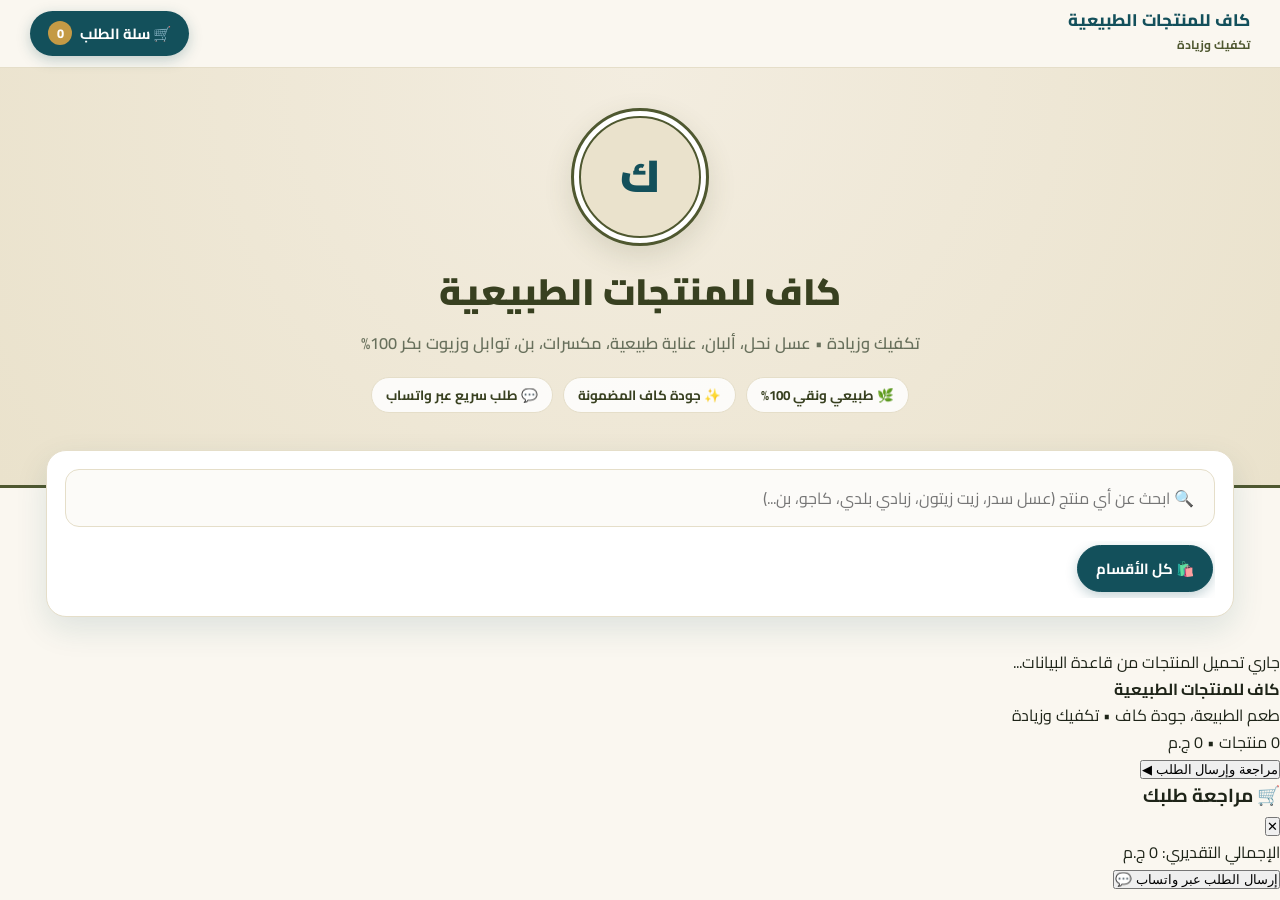
==== index.html @ 4e7efd7b "Enhance offers section styling and active category styles Added styles for offers section and update" ====
<!DOCTYPE html>
<html lang="ar" dir="rtl">
<head>
  <meta charset="UTF-8" />
  <meta name="viewport" content="width=device-width, initial-scale=1.0" />
  <title>كاف للمنتجات الطبيعية | تكفيك وزيادة</title>
  <link rel="icon" type="image/png" href="https://mbuxmpwqhikfetjorolu.supabase.co/storage/v1/object/public/images/logo-kaaf.png" />

  <link rel="preconnect" href="https://fonts.googleapis.com">
  <link rel="preconnect" href="https://fonts.gstatic.com" crossorigin>
  <link href="https://fonts.googleapis.com/css2?family=Cairo:wght@400;600;700;800;900&display=swap" rel="stylesheet">

  <!-- مكتبة Swiper CSS + Supabase SDK -->
  <link rel="stylesheet" href="https://cdn.jsdelivr.net/npm/swiper@11/swiper-bundle.min.css" />
  <script src="https://cdn.jsdelivr.net/npm/@supabase/supabase-js@2"></script>

  <style>
    :root {
      --olive: #4F5830;
      --olive-dark: #384020;
      --teal: #13505B;
      --teal-dark: #0D3A42;
      --cream: #EAE2CC;
      --bg: #FAF7F0;
      --card-bg: #FFFFFF;
      --gold: #C49A45;
      --text: #1E2418;
      --text-muted: #68705C;
      --border: #E5DEC9;
      --shadow-sm: 0 4px 14px rgba(79, 88, 48, 0.06);
      --shadow-lg: 0 12px 32px rgba(19, 80, 91, 0.12);
    }

    * { box-sizing: border-box; margin: 0; padding: 0; }
    html { scroll-behavior: smooth; }

    body {
      font-family: 'Cairo', sans-serif;
      background-color: var(--bg);
      color: var(--text);
      line-height: 1.65;
      overflow-x: hidden;
    }

    /* شريط التنقل العلوي */
    .navbar {
      position: sticky;
      top: 0;
      z-index: 90;
      background: rgba(250, 247, 240, 0.92);
      backdrop-filter: blur(12px);
      border-bottom: 1px solid var(--border);
      padding: 10px 20px;
    }

    .nav-container {
      max-width: 1220px;
      margin: 0 auto;
      display: flex;
      align-items: center;
      justify-content: space-between;
      gap: 12px;
    }

    .nav-brand {
      display: flex;
      align-items: center;
      gap: 10px;
      text-decoration: none;
      color: var(--olive-dark);
    }

    .nav-logo {
      width: 44px;
      height: 44px;
      border-radius: 50%;
      object-fit: cover;
      border: 2px solid var(--olive);
      background: var(--cream);
    }

    .nav-brand-text strong {
      display: block;
      font-size: 1.05rem;
      font-weight: 800;
      line-height: 1.2;
      color: var(--teal);
    }

    .nav-brand-text span {
      font-size: 0.75rem;
      color: var(--olive);
      font-weight: 700;
    }

    .nav-cart-btn {
      display: flex;
      align-items: center;
      gap: 8px;
      background: var(--teal);
      color: #fff;
      border: none;
      padding: 9px 18px;
      border-radius: 999px;
      font-family: inherit;
      font-weight: 700;
      font-size: 0.92rem;
      cursor: pointer;
      box-shadow: 0 4px 14px rgba(19, 80, 91, 0.25);
      transition: transform 0.2s, background 0.2s;
    }

    .nav-cart-btn:hover {
      background: var(--teal-dark);
      transform: translateY(-1px);
    }

    .cart-badge {
      background: var(--gold);
      color: #fff;
      min-width: 24px;
      height: 24px;
      border-radius: 999px;
      display: inline-flex;
      align-items: center;
      justify-content: center;
      font-size: 0.8rem;
      font-weight: 800;
      padding: 0 6px;
    }

    /* الهيرو (الواجهة الرئيسية) */
    .hero {
      background: radial-gradient(circle at top center, #F3EDE0 0%, var(--cream) 100%);
      border-bottom: 3px solid var(--olive);
      padding: 40px 20px 72px;
      text-align: center;
      position: relative;
    }

    .hero-inner { max-width: 820px; margin: 0 auto; }

    .hero-logo-wrap {
      width: 138px;
      height: 138px;
      margin: 0 auto 16px;
      border-radius: 50%;
      padding: 5px;
      background: #fff;
      border: 3px solid var(--olive);
      box-shadow: 0 10px 28px rgba(79, 88, 48, 0.16);
      display: flex;
      align-items: center;
      justify-content: center;
      overflow: hidden;
    }

    .hero-logo-wrap img {
      width: 100%;
      height: 100%;
      object-fit: cover;
      border-radius: 50%;
    }

    .logo-fallback {
      width: 100%;
      height: 100%;
      border-radius: 50%;
      background: var(--cream);
      border: 2px solid var(--olive);
      display: flex;
      align-items: center;
      justify-content: center;
      color: var(--teal);
      font-weight: 900;
      font-size: 2.8rem;
    }

    .hero h1 {
      font-size: 2.3rem;
      font-weight: 900;
      color: var(--olive-dark);
      margin-bottom: 8px;
    }

    .hero p {
      font-size: 1.02rem;
      color: var(--text-muted);
      max-width: 680px;
      margin: 0 auto 20px;
      font-weight: 600;
    }

    .trust-badges {
      display: flex;
      flex-wrap: wrap;
      justify-content: center;
      gap: 10px;
    }

    .trust-pill {
      background: rgba(255, 255, 255, 0.85);
      border: 1px solid var(--border);
      color: var(--olive-dark);
      padding: 6px 14px;
      border-radius: 999px;
      font-size: 0.84rem;
      font-weight: 700;
      display: inline-flex;
      align-items: center;
      gap: 6px;
    }

    /* صندوق البحث وسويبر الأقسام */
    .controls-wrapper {
      max-width: 1220px;
      margin: -38px auto 32px;
      padding: 0 16px;
      position: relative;
      z-index: 20;
    }

    .controls-box {
      background: var(--card-bg);
      padding: 18px;
      border-radius: 20px;
      box-shadow: var(--shadow-lg);
      border: 1px solid var(--border);
    }

    .search-box { position: relative; margin-bottom: 14px; }

    .search-input {
      width: 100%;
      padding: 13px 20px;
      border: 1.5px solid var(--border);
      border-radius: 14px;
      font-family: inherit;
      font-size: 1rem;
      outline: none;
      background: #FCFBF8;
      transition: all 0.2s;
    }

    .search-input:focus {
      border-color: var(--teal);
      background: #fff;
      box-shadow: 0 0 0 4px rgba(19, 80, 91, 0.08);
    }

    /* سويبر الأقسام */
    .categories-swiper { padding: 4px 2px 6px; }
    .categories-swiper .swiper-slide { width: auto; }

    .cat-pill {
      display: inline-flex;
      align-items: center;
      gap: 8px;
      border: 1.5px solid var(--border);
      background: #FCFBF8;
      color: var(--olive-dark);
      padding: 9px 18px;
      border-radius: 999px;
      font-family: inherit;
      font-size: 0.92rem;
      font-weight: 700;
      cursor: pointer;
      white-space: nowrap;
      transition: all 0.25s;
    }

    .cat-pill:hover { border-color: var(--teal); color: var(--teal); background: #F2F7F7; }
    .cat-pill.active {
      background: var(--teal);
      color: #fff;
      border-color: var(--teal);
      box-shadow: 0 4px 12px rgba(19, 80, 91, 0.25);
    }

    .cat-count {
      font-size: 0.75rem;
      background: rgba(0, 0, 0, 0.07);
      padding: 1px 8px;
      border-radius: 999px;
    }
    .cat-pill.active .cat-count { background: rgba(255, 255, 255, 0.22); 
                                
.category-section.offers-section {
      background: linear-gradient(135deg, #fffdf7 0%, #fef4dc 100%);
      border: 2px solid var(--gold);
      box-shadow: 0 8px 26px rgba(196, 154, 69, 0.16);
    }
    .offers-section .category-title {
      color: #9a3412;
    }
    .offers-section .category-note {
      background: #fee2e2;
      color: #b91c1c;
    }
    /* الأقسام والمنتجات */
    main { max-width: 1220px; margin: 0 auto; padding: 0 16px 40px; }

    .category-section {
      background: #fff;
      border: 1px solid var(--border);
      border-radius: 22px;
      padding: 24px 20px;
      margin-bottom: 28px;
      box-shadow: var(--shadow-sm);
    }

    .category-header {
      display: flex;
      flex-wrap: wrap;
      align-items: center;
      justify-content: space-between;
      gap: 12px;
      margin-bottom: 18px;
      padding-bottom: 14px;
      border-bottom: 2px solid var(--bg);
    }

    .category-title-group { display: flex; flex-wrap: wrap; align-items: center; gap: 10px; }

    .category-title {
      display: flex;
      align-items: center;
      gap: 10px;
      font-size: 1.4rem;
      font-weight: 800;
      color: var(--olive-dark);
    }

    .category-note {
      background: var(--cream);
      color: var(--olive-dark);
      padding: 4px 14px;
      border-radius: 999px;
      font-size: 0.82rem;
      font-weight: 700;
    }

    .view-toggle-btn {
      background: #FAF7F0;
      border: 1.5px solid var(--olive);
      color: var(--olive-dark);
      padding: 7px 15px;
      border-radius: 10px;
      font-family: inherit;
      font-size: 0.85rem;
      font-weight: 700;
      cursor: pointer;
      transition: all 0.2s;
    }

    .view-toggle-btn:hover { background: var(--olive); color: #fff; }

    /* سلايدر المنتجات */
    .products-swiper { padding: 6px 4px 40px !important; }

    .swiper-button-next,
    .swiper-button-prev {
      background: #fff;
      width: 38px;
      height: 38px;
      border-radius: 50%;
      border: 1px solid var(--border);
      box-shadow: 0 4px 12px rgba(0, 0, 0, 0.12);
      color: var(--teal) !important;
      top: 43%;
    }

    .swiper-button-next::after,
    .swiper-button-prev::after {
      font-size: 14px !important;
      font-weight: 900;
    }

    .swiper-pagination-bullet-active { background: var(--teal) !important; }

    .products-grid {
      display: grid;
      grid-template-columns: repeat(auto-fill, minmax(245px, 1fr));
      gap: 16px;
    }

    /* بطاقة المنتج مع الصورة */
    .product-card {
      background: #FCFBF8;
      border-radius: 16px;
      padding: 12px;
      height: 100%;
      border: 1px solid var(--border);
      display: flex;
      flex-direction: column;
      justify-content: space-between;
      gap: 12px;
      transition: all 0.25s ease;
    }

    .product-card:hover {
      background: #fff;
      transform: translateY(-4px);
      border-color: var(--teal);
      box-shadow: var(--shadow-lg);
    }

    .product-img-wrap {
      width: 100%;
      height: 170px;
      border-radius: 12px;
      overflow: hidden;
      background: var(--cream);
      border: 1px solid #ede6d4;
    }
.product-img-wrap { position: relative; }
    .discount-badge {
      position: absolute;
      top: 8px;
      right: 8px;
      background: #c0392b;
      color: #fff;
      font-size: 0.75rem;
      font-weight: 800;
      padding: 3px 10px;
      border-radius: 999px;
      box-shadow: 0 3px 8px rgba(0, 0, 0, 0.2);
      z-index: 2;
    }
    .price-box { display: flex; flex-direction: column; line-height: 1.2; }
    .old-price {
      font-size: 0.82rem;
      color: #9ca3af;
      text-decoration: line-through;
      font-weight: 600;
    }
    .product-img-wrap img {
      width: 100%;
      height: 100%;
      object-fit: cover;
      display: block;
      transition: transform 0.3s ease;
    }

    .product-card:hover .product-img-wrap img {
      transform: scale(1.04);
    }

    .product-info {
      padding: 0 4px;
      flex: 1;
    }

    .product-name {
      font-size: 1.02rem;
      font-weight: 800;
      color: var(--text);
      line-height: 1.45;
    }

    .product-unit {
      display: inline-block;
      font-size: 0.78rem;
      color: var(--olive-dark);
      background: var(--cream);
      padding: 2px 10px;
      border-radius: 6px;
      margin-top: 6px;
      font-weight: 700;
    }

    .product-footer {
      display: flex;
      align-items: center;
      justify-content: space-between;
      padding: 10px 4px 2px;
      border-top: 1px dashed var(--border);
      gap: 8px;
    }

    .product-price { font-size: 1.15rem; font-weight: 900; color: var(--teal); }
    .product-price.no-price { font-size: 0.88rem; color: var(--gold); }

    .add-btn {
      background: var(--olive);
      color: #fff;
      border: none;
      padding: 7px 14px;
      border-radius: 10px;
      font-family: inherit;
      font-weight: 700;
      font-size: 0.85rem;
      cursor: pointer;
      transition: all 0.2s;
    }
    .add-btn:hover { background: var(--teal); }

    .qty-control {
      display: inline-flex;
      align-items: center;
      gap: 8px;
      background: #fff;
      border: 1.5px solid var(--teal);
      border-radius: 10px;
      padding: 3px 8px;
    }

    .qty-btn {
      background: none;
      border: none;
      color: var(--teal);
      font-size: 1.1rem;
      font-weight: 900;
      cursor: pointer;
      width: 22px;
      height: 22px;
      display: inline-flex;
      align-items: center;
      justify-content: center;
    }

    .qty-val { font-weight: 800; font-size: 0.9rem; color: var(--text); min-width: 16px; text-align: center; }

    /* شريط السلة العائم بالأسفل */
    .floating-cart {
      position: fixed;
      bottom: 18px;
      left: 50%;
      transform: translateX(-50%);
      width: calc(100% - 32px);
      max-width: 560px;
      background: var(--teal-dark);
      color: #fff;
      padding: 13px 20px;
      border-radius: 16px;
      border: 1.5px solid var(--gold);
      box-shadow: 0 12px 32px rgba(0, 0, 0, 0.28);
      display: none;
      align-items: center;
      justify-content: space-between;
      gap: 12px;
      z-index: 95;
      cursor: pointer;
    }

    .floating-cart.visible { display: flex; }

    .floating-cart-btn {
      background: var(--gold);
      color: #fff;
      border: none;
      padding: 8px 16px;
      border-radius: 10px;
      font-family: inherit;
      font-weight: 800;
      font-size: 0.9rem;
      cursor: pointer;
    }

    /* نافذة السلة الجانبية */
    .drawer-overlay {
      position: fixed;
      inset: 0;
      background: rgba(0, 0, 0, 0.5);
      backdrop-filter: blur(3px);
      z-index: 200;
      display: none;
      justify-content: flex-end;
    }
    .drawer-overlay.open { display: flex; }

    .cart-drawer {
      width: 100%;
      max-width: 430px;
      background: #fff;
      height: 100%;
      display: flex;
      flex-direction: column;
      box-shadow: -8px 0 30px rgba(0, 0, 0, 0.2);
    }

    .drawer-header {
      padding: 18px 20px;
      background: var(--teal);
      color: #fff;
      display: flex;
      align-items: center;
      justify-content: space-between;
    }
    .drawer-header h3 { font-size: 1.2rem; font-weight: 800; }

    .close-drawer {
      background: rgba(255, 255, 255, 0.18);
      border: none;
      color: #fff;
      width: 34px;
      height: 34px;
      border-radius: 50%;
      font-size: 1.2rem;
      cursor: pointer;
    }

    .drawer-body { flex: 1; overflow-y: auto; padding: 18px; background: #FAF7F0; }

    .cart-item {
      background: #fff;
      border: 1px solid var(--border);
      border-radius: 12px;
      padding: 12px;
      margin-bottom: 10px;
      display: flex;
      align-items: center;
      justify-content: space-between;
      gap: 10px;
    }

    .cart-item-info strong { display: block; font-size: 0.95rem; color: var(--text); }
    .cart-item-info span { font-size: 0.8rem; color: var(--text-muted); }

    .customer-fields {
      margin-top: 16px;
      background: #fff;
      padding: 14px;
      border-radius: 12px;
      border: 1px solid var(--border);
      display: flex;
      flex-direction: column;
      gap: 10px;
    }

    .customer-fields input {
      width: 100%;
      padding: 10px 12px;
      border: 1px solid var(--border);
      border-radius: 8px;
      font-family: inherit;
      font-size: 0.92rem;
      outline: none;
    }
    .customer-fields input:focus { border-color: var(--teal); }

    .drawer-footer { padding: 16px 20px; background: #fff; border-top: 1px solid var(--border); }

    .drawer-total {
      display: flex;
      justify-content: space-between;
      font-size: 1.1rem;
      font-weight: 800;
      margin-bottom: 12px;
      color: var(--olive-dark);
    }

    .send-wa-btn {
      width: 100%;
      background: #25d366;
      color: #fff;
      border: none;
      padding: 13px;
      border-radius: 12px;
      font-family: inherit;
      font-size: 1rem;
      font-weight: 800;
      cursor: pointer;
    }

    /* الفوتر */
    footer {
      background: var(--olive-dark);
      color: var(--cream);
      text-align: center;
      padding: 34px 20px 90px;
      border-top: 4px solid var(--gold);
    }
    footer h4 { font-size: 1.25rem; font-weight: 800; color: #fff; margin-bottom: 6px; }
    footer p { font-size: 0.9rem; opacity: 0.88; max-width: 550px; margin: 0 auto; }

    .status-msg, .error-box {
      text-align: center;
      padding: 40px 20px;
      border-radius: 16px;
      background: #fff;
      border: 1px solid var(--border);
    }

    .error-box { background: #fef2f2; color: #991b1b; border-color: #fecaca; }

    @media (max-width: 640px) {
      .hero h1 { font-size: 1.75rem; }
      .hero-logo-wrap { width: 112px; height: 112px; }
      .category-title { font-size: 1.2rem; }
      .nav-brand-text span { display: none; }
    }
  </style>
</head>
<body>

  <!-- شريط علوي -->
  <nav class="navbar">
    <div class="nav-container">
      <a href="#" class="nav-brand">
        <img
          src="https://mbuxmpwqhikfetjorolu.supabase.co/storage/v1/object/public/images/logo-kaaf.png"
          alt="كاف"
          class="nav-logo"
          onerror="this.style.display='none'"
        />
        <div class="nav-brand-text">
          <strong id="navStoreName">كاف للمنتجات الطبيعية</strong>
          <span>تكفيك وزيادة</span>
        </div>
      </a>
      <button class="nav-cart-btn" onclick="openCartDrawer()">
        <span>🛒 سلة الطلب</span>
        <span class="cart-badge" id="navCartCount">0</span>
      </button>
    </div>
  </nav>

  <!-- الهيرو -->
  <section class="hero">
    <div class="hero-inner">
      <div class="hero-logo-wrap" id="heroLogoWrap">
        <img
          src="https://mbuxmpwqhikfetjorolu.supabase.co/storage/v1/object/public/images/logo-kaaf.png"
          alt="شعار كاف للمنتجات الطبيعية"
          onerror="this.outerHTML='<div class=\'logo-fallback\'>ك</div>'"
        />
      </div>
      <h1 id="storeName">كاف للمنتجات الطبيعية</h1>
      <p id="storeTagline">تكفيك وزيادة • عسل نحل، ألبان، عناية طبيعية، مكسرات، بن، توابل وزيوت بكر 100%</p>
      <div class="trust-badges">
        <span class="trust-pill">🌿 طبيعي ونقي 100%</span>
        <span class="trust-pill">✨ جودة كاف المضمونة</span>
        <span class="trust-pill">💬 طلب سريع عبر واتساب</span>
      </div>
    </div>
  </section>

  <!-- البحث وسويبر الأقسام -->
  <div class="controls-wrapper">
    <div class="controls-box">
      <div class="search-box">
        <input
          type="text"
          id="searchInput"
          class="search-input"
          placeholder="🔍 ابحث عن أي منتج (عسل سدر، زيت زيتون، زبادي بلدي، كاجو، بن...)"
        />
      </div>

      <div class="swiper categories-swiper">
        <div class="swiper-wrapper" id="filterTabs">
          <div class="swiper-slide">
            <button class="cat-pill active" data-category="all">
              <span>🛍️ كل الأقسام</span>
            </button>
          </div>
        </div>
      </div>
    </div>
  </div>

  <!-- محتوى الأقسام -->
  <main id="menuContainer">
    <div class="status-msg">جاري تحميل المنتجات من قاعدة البيانات...</div>
  </main>

  <!-- الفوتر -->
  <footer>
    <h4 id="footerName">كاف للمنتجات الطبيعية</h4>
    <p>طعم الطبيعة، جودة كاف • تكفيك وزيادة</p>
  </footer>

  <!-- شريط السلة العائم -->
  <div class="floating-cart" id="floatingCart" onclick="openCartDrawer()">
    <div id="floatingCartInfo">0 منتجات • 0 ج.م</div>
    <button class="floating-cart-btn" type="button">مراجعة وإرسال الطلب ◀</button>
  </div>

  <!-- نافذة السلة الجانبية -->
  <div class="drawer-overlay" id="drawerOverlay" onclick="if(event.target===this) closeCartDrawer()">
    <div class="cart-drawer">
      <div class="drawer-header">
        <h3>🛒 مراجعة طلبك</h3>
        <button class="close-drawer" onclick="closeCartDrawer()">✕</button>
      </div>
      <div class="drawer-body" id="drawerBody"></div>
      <div class="drawer-footer">
        <div class="drawer-total">
          <span>الإجمالي التقديري:</span>
          <span id="drawerTotal">0 ج.م</span>
        </div>
        <button class="send-wa-btn" onclick="sendOrderWhatsApp()">إرسال الطلب عبر واتساب 💬</button>
      </div>
    </div>
  </div>

  <!-- مكتبة Swiper JS -->
  <script src="https://cdn.jsdelivr.net/npm/swiper@11/swiper-bundle.min.js"></script>

  <script>
    // === إعدادات Supabase API ===
    const SUPABASE_URL = 'https://mbuxmpwqhikfetjorolu.supabase.co';
    const SUPABASE_KEY = 'sb_publishable_URg0qnqfTP2lteDOe9lSHQ_lIFRQXjW';

    const STORE_CONFIG = {
      name: 'كاف للمنتجات الطبيعية',
      tagline: 'تكفيك وزيادة • عسل نحل، ألبان، عناية طبيعية، مكسرات، بن، توابل وزيوت بكر 100%',
      currency: 'ج.م',
      whatsappNumber: '201000053046',
      defaultImage: 'https://mbuxmpwqhikfetjorolu.supabase.co/storage/v1/object/public/images/rated_Image.jpeg'
    };

    const db = window.supabase.createClient(SUPABASE_URL, SUPABASE_KEY);

    let categoriesData = [];
    let activeCategory = 'all';
    let cart = [];
    let productsMap = {};
    let categorySwiper = null;
    let productSwipers = [];
    let expandedCategories = {};

    async function loadMenuData() {
      try {
        // جلب الأقسام والمنتجات من Supabase في نفس الوقت
        const [catsRes, prodsRes] = await Promise.all([
          db.from('categories').select('*').order('sort', { ascending: true }),
          db.from('products').select('*').order('id', { ascending: true })
        ]);

        if (catsRes.error) throw catsRes.error;
        if (prodsRes.error) throw prodsRes.error;

        const cats = catsRes.data || [];
        const prods = prodsRes.data || [];

        // ربط المنتجات بأقسامها
        categoriesData = cats.map(cat => ({
          id: String(cat.id),
          title: cat.name,
          icon: cat.icon || '🌿',
          note: cat.note || '',
          products: prods
            .filter(p => String(p.category_id) === String(cat.id))
            .map(p => ({
              _id: `p_${p.id}`,
              name: p.name,
              unit: p.weight || '',
              price: p.price,
              oldPrice: p.old_price,
              priceText: p.price_text || 'تواصل للسعر',
              image: p.image || STORE_CONFIG.defaultImage
            }))
        }));
// تجميع كل المنتجات التي عليها خصم تلقائياً في قسم خاص بأعلى الصفحة
        const offerProducts = [];
        categoriesData.forEach(cat => {
          cat.products.forEach(p => {
            if (p.price !== null && p.oldPrice && Number(p.oldPrice) > Number(p.price)) {
              offerProducts.push(p);
            }
          });
        });

        if (offerProducts.length > 0) {
          categoriesData.unshift({
            id: 'offers',
            isOffers: true,
            title: 'عروض وخصومات كاف',
            icon: '🔥',
            note: 'وفّر أكثر • عروض متجددة لفترة محدودة',
            products: offerProducts
          });
        }
        initStore();
      } catch (error) {
        document.getElementById('menuContainer').innerHTML = `
          <div class="error-box">
            <strong>تعذر تحميل المنتجات من Supabase!</strong><br>
            تأكد من وضع مفتاح API الصحيح، وأن سياسة القراءة (Public Read) مفعلة في Supabase.<br>
            <small>${error.message || ''}</small>
          </div>
        `;
        console.error(error);
      }
    }

    function initStore() {
      document.title = `${STORE_CONFIG.name} | تكفيك وزيادة`;
      document.getElementById('storeName').textContent = STORE_CONFIG.name;
      document.getElementById('navStoreName').textContent = STORE_CONFIG.name;
      document.getElementById('footerName').textContent = STORE_CONFIG.name;
      document.getElementById('storeTagline').textContent = STORE_CONFIG.tagline;

      productsMap = {};
      const tabsWrapper = document.getElementById('filterTabs');

      categoriesData.forEach(cat => {
        if (cat.products.length === 0) return;

        cat.products.forEach(prod => {
          productsMap[prod._id] = prod;
        });

        const slide = document.createElement('div');
        slide.className = 'swiper-slide';
        slide.innerHTML = `
          <button class="cat-pill" data-category="${cat.id}">
            <span>${cat.icon} ${cat.title}</span>
            <span class="cat-count">${cat.products.length}</span>
          </button>
        `;
        tabsWrapper.appendChild(slide);
      });

      categorySwiper = new Swiper('.categories-swiper', {
        slidesPerView: 'auto',
        spaceBetween: 10,
        freeMode: true,
        grabCursor: true
      });

      document.querySelectorAll('.cat-pill').forEach(btn => {
        btn.addEventListener('click', () => {
          document.querySelectorAll('.cat-pill').forEach(b => b.classList.remove('active'));
          btn.classList.add('active');
          activeCategory = btn.dataset.category;
          renderCategories();
        });
      });

      document.getElementById('searchInput').addEventListener('input', renderCategories);
      renderCategories();
    }

    function buildProductCardHTML(product, currency) {
      const hasPrice = product.price !== null && product.price !== undefined;
      const hasDiscount = hasPrice && product.oldPrice && Number(product.oldPrice) > Number(product.price);
      const discountPercent = hasDiscount
        ? Math.round(((product.oldPrice - product.price) / product.oldPrice) * 100)
        : 0;

      const priceHTML = hasPrice
        ? `
          <div class="price-box">
            ${hasDiscount ? `<span class="old-price">${product.oldPrice} ${currency}</span>` : ''}
            <span class="product-price">${product.price} ${currency}</span>
          </div>
        `
        : `<span class="product-price no-price">${product.priceText || 'تواصل للسعر'}</span>`;

      const inCart = cart.find(item => item.id === product._id);

      const actionHTML = inCart
        ? `
          <div class="qty-control">
            <button class="qty-btn" onclick="changeQty('${product._id}', 1)">+</button>
            <span class="qty-val">${inCart.qty}</span>
            <button class="qty-btn" onclick="changeQty('${product._id}', -1)">−</button>
          </div>
        `
        : `<button class="add-btn" onclick="addToCart('${product._id}')">+ أضف</button>`;

      return `
        <div class="product-card" data-pid="${product._id}">
          <div class="product-img-wrap">
            ${hasDiscount && discountPercent > 0 ? `<span class="discount-badge">خصم ${discountPercent}% 🔥</span>` : ''}
            <img
              src="${product.image}"
              alt="${product.name}"
              loading="lazy"
              onerror="this.src='${STORE_CONFIG.defaultImage}'"
            />
          </div>
          <div class="product-info">
            <div class="product-name">${product.name}</div>
            ${product.unit ? `<span class="product-unit">${product.unit}</span>` : ''}
          </div>
          <div class="product-footer">
            ${priceHTML}
            <div class="card-action" id="action-${product._id}">${actionHTML}</div>
          </div>
        </div>
      `;
    }
    function refreshProductButtons(pid) {
      const inCart = cart.find(item => item.id === pid);
      const html = inCart
        ? `
          <div class="qty-control">
            <button class="qty-btn" onclick="changeQty('${pid}', 1)">+</button>
            <span class="qty-val">${inCart.qty}</span>
            <button class="qty-btn" onclick="changeQty('${pid}', -1)">−</button>
          </div>
        `
        : `<button class="add-btn" onclick="addToCart('${pid}')">+ أضف</button>`;

      document.querySelectorAll(`#action-${pid}`).forEach(el => {
        el.innerHTML = html;
      });
    }

    function toggleCategoryView(catId) {
      expandedCategories[catId] = !expandedCategories[catId];
      renderCategories();
    }

    function renderCategories() {
      productSwipers.forEach(s => s.destroy(true, true));
      productSwipers = [];

      const container = document.getElementById('menuContainer');
      const searchTerm = document.getElementById('searchInput').value.trim().toLowerCase();
      const currency = STORE_CONFIG.currency;

      container.innerHTML = '';
      let hasResults = false;

      categoriesData.forEach(cat => {
        if (activeCategory !== 'all' && activeCategory !== cat.id) return;

        const filteredProducts = cat.products.filter(p =>
          p.name.toLowerCase().includes(searchTerm) ||
          (p.unit && p.unit.toLowerCase().includes(searchTerm))
        );

        if (filteredProducts.length === 0) return;
        hasResults = true;

        const isGridMode = searchTerm.length > 0 || expandedCategories[cat.id] || activeCategory !== 'all';

        const section = document.createElement('section');
        section.className = 'category-section';

        section.innerHTML = `
          <div class="category-header">
            <div class="category-title-group">
              <h2 class="category-title">${cat.icon} ${cat.title}</h2>
              ${cat.note ? `<span class="category-note">${cat.note}</span>` : ''}
            </div>
            ${(searchTerm.length === 0 && activeCategory === 'all') ? `
              <button class="view-toggle-btn" onclick="toggleCategoryView('${cat.id}')">
                ${isGridMode ? 'عرض كسلايدر متحرك ◀' : `عرض الكل (${filteredProducts.length})`}
              </button>
            ` : ''}
          </div>
          ${isGridMode ? `
            <div class="products-grid">
              ${filteredProducts.map(p => buildProductCardHTML(p, currency)).join('')}
            </div>
          ` : `
            <div class="swiper products-swiper" id="swiper-${cat.id}">
              <div class="swiper-wrapper">
                ${filteredProducts.map(p => `
                  <div class="swiper-slide">${buildProductCardHTML(p, currency)}</div>
                `).join('')}
              </div>
              <div class="swiper-button-next"></div>
              <div class="swiper-button-prev"></div>
              <div class="swiper-pagination"></div>
            </div>
          `}
        `;

        container.appendChild(section);

        if (!isGridMode) {
          const swiperInstance = new Swiper(`#swiper-${cat.id}`, {
            slidesPerView: 1.15,
            spaceBetween: 14,
            grabCursor: true,
            autoplay: {
              delay: 3500,
              disableOnInteraction: true,
              pauseOnMouseEnter: true
            },
            pagination: {
              el: `#swiper-${cat.id} .swiper-pagination`,
              clickable: true,
              dynamicBullets: true
            },
            navigation: {
              nextEl: `#swiper-${cat.id} .swiper-button-next`,
              prevEl: `#swiper-${cat.id} .swiper-button-prev`
            },
            breakpoints: {
              540: { slidesPerView: 2.2, spaceBetween: 14 },
              820: { slidesPerView: 3.2, spaceBetween: 16 },
              1100: { slidesPerView: 4, spaceBetween: 16 }
            }
          });
          productSwipers.push(swiperInstance);
        }
      });

      if (!hasResults) {
        container.innerHTML = '<div class="status-msg">لا توجد منتجات مطابقة لبحثك 🔎</div>';
      }
    }

    function addToCart(pid) {
      const prod = productsMap[pid];
      if (!prod) return;
      const existing = cart.find(item => item.id === pid);
      if (existing) {
        existing.qty += 1;
      } else {
        cart.push({
          id: pid,
          name: prod.name,
          unit: prod.unit || '',
          price: prod.price || 0,
          qty: 1
        });
      }
      refreshProductButtons(pid);
      updateCartUI();
    }

    function changeQty(pid, delta) {
      const idx = cart.findIndex(item => item.id === pid);
      if (idx === -1) return;
      cart[idx].qty += delta;
      if (cart[idx].qty <= 0) {
        cart.splice(idx, 1);
      }
      refreshProductButtons(pid);
      updateCartUI();
      if (document.getElementById('drawerOverlay').classList.contains('open')) {
        renderCartDrawer();
      }
    }

    function updateCartUI() {
      const totalQty = cart.reduce((sum, i) => sum + i.qty, 0);
      const totalPrice = cart.reduce((sum, i) => sum + (i.price * i.qty), 0);
      const currency = STORE_CONFIG.currency;

      document.getElementById('navCartCount').textContent = totalQty;
      document.getElementById('drawerTotal').textContent = `${totalPrice} ${currency}`;

      const floatingCart = document.getElementById('floatingCart');
      if (totalQty > 0) {
        document.getElementById('floatingCartInfo').textContent = `${totalQty} منتج • ${totalPrice} ${currency}`;
        floatingCart.classList.add('visible');
      } else {
        floatingCart.classList.remove('visible');
      }
    }

    function openCartDrawer() {
      renderCartDrawer();
      document.getElementById('drawerOverlay').classList.add('open');
    }

    function closeCartDrawer() {
      document.getElementById('drawerOverlay').classList.remove('open');
    }

    function renderCartDrawer() {
      const body = document.getElementById('drawerBody');
      const currency = STORE_CONFIG.currency;

      if (cart.length === 0) {
        body.innerHTML = '<div class="status-msg">سلة الطلبات فارغة حالياً 🛒</div>';
        return;
      }

      body.innerHTML = `
        ${cart.map(item => `
          <div class="cart-item">
            <div class="cart-item-info">
              <strong>${item.name}</strong>
              <span>${item.unit} • ${item.price > 0 ? (item.price * item.qty) + ' ' + currency : 'تواصل للسعر'}</span>
            </div>
            <div class="qty-control">
              <button class="qty-btn" onclick="changeQty('${item.id}', 1)">+</button>
              <span class="qty-val">${item.qty}</span>
              <button class="qty-btn" onclick="changeQty('${item.id}', -1)">−</button>
            </div>
          </div>
        `).join('')}

        <div class="customer-fields">
          <strong style="font-size:0.9rem;color:var(--olive-dark);">بيانات التوصيل (اختياري):</strong>
          <input type="text" id="custName" placeholder="الاسم بالكامل" />
          <input type="text" id="custAddress" placeholder="العنوان بالتفصيل" />
        </div>
      `;
    }

    function sendOrderWhatsApp() {
      if (cart.length === 0) {
        alert('أضف منتجاً واحداً على الأقل قبل الإرسال.');
        return;
      }
      const phone = STORE_CONFIG.whatsappNumber;
      const currency = STORE_CONFIG.currency;
      const custName = document.getElementById('custName')?.value.trim();
      const custAddress = document.getElementById('custAddress')?.value.trim();

      let message = `السلام عليكم، طلب جديد من *${STORE_CONFIG.name}*:\n\n`;
      let total = 0;

      cart.forEach((item, index) => {
        const linePrice = item.price > 0 ? `${item.price * item.qty} ${currency}` : 'تواصل للسعر';
        total += item.price * item.qty;
        message += `${index + 1}. ${item.name} (${item.unit}) × ${item.qty} = ${linePrice}\n`;
      });

      message += `\n*الإجمالي التقديري:* ${total} ${currency}`;
      if (custName) message += `\n*الاسم:* ${custName}`;
      if (custAddress) message += `\n*العنوان:* ${custAddress}`;

      window.open(`https://wa.me/${phone}?text=${encodeURIComponent(message)}`, '_blank');
    }

    loadMenuData();
  </script>
</body>
</html>
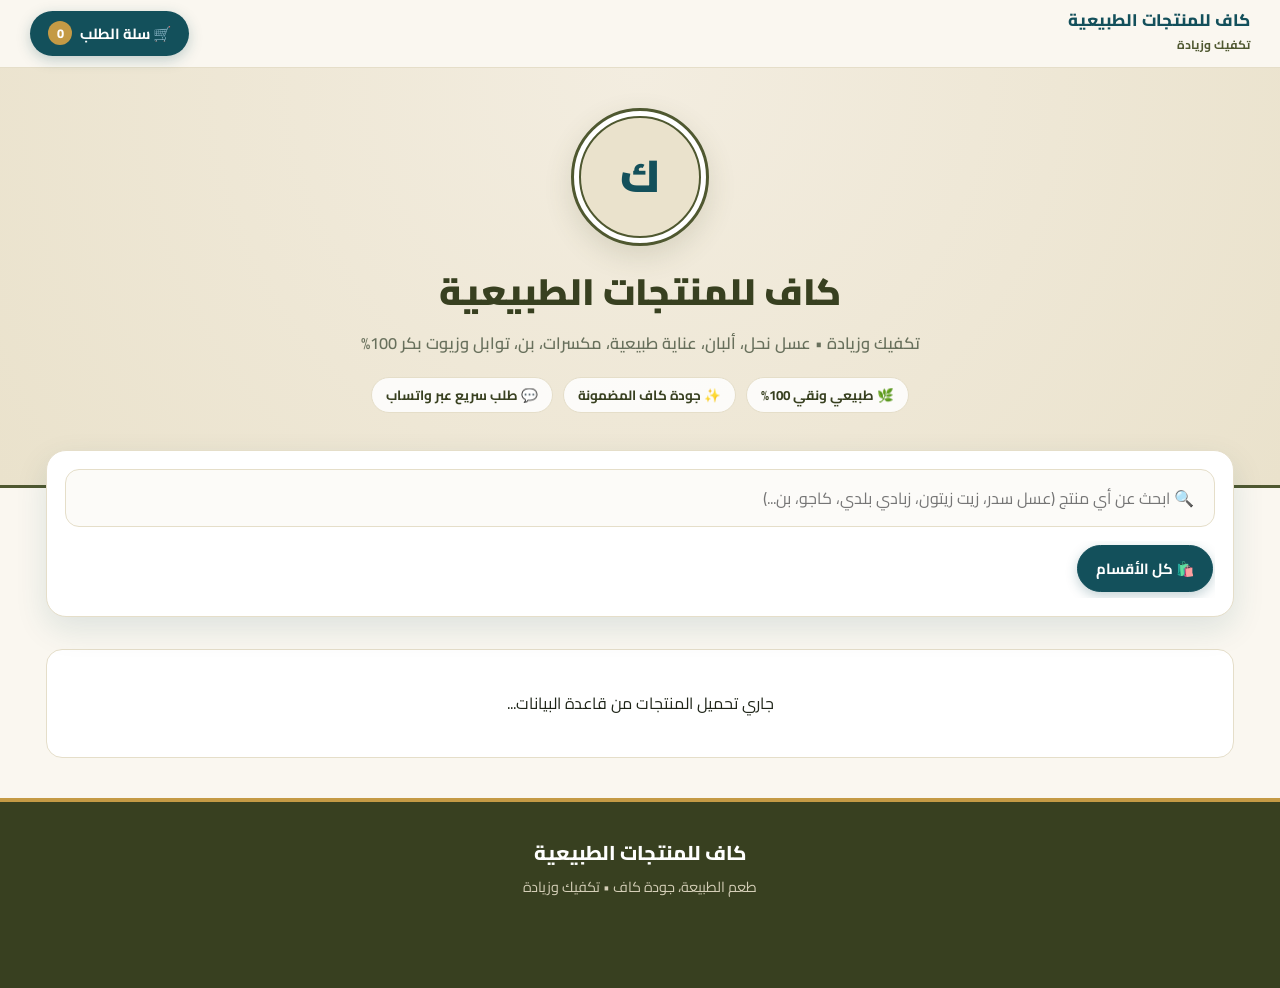
==== commit 947cf776: "Restore CSS styles for offers and category note Uncomment styles for offers section and category not" ====
--- a/index.html
+++ b/index.html
@@ -283,9 +283,9 @@
       padding: 1px 8px;
       border-radius: 999px;
     }
-    .cat-pill.active .cat-count { background: rgba(255, 255, 255, 0.22); 
+    
                                 
-.category-section.offers-section {
+ .category-section.offers-section {
       background: linear-gradient(135deg, #fffdf7 0%, #fef4dc 100%);
       border: 2px solid var(--gold);
       box-shadow: 0 8px 26px rgba(196, 154, 69, 0.16);
@@ -296,7 +296,8 @@
     .offers-section .category-note {
       background: #fee2e2;
       color: #b91c1c;
-    }
+    } 
+.cat-pill.active .cat-count { background: rgba(255, 255, 255, 0.22); }
     /* الأقسام والمنتجات */
     main { max-width: 1220px; margin: 0 auto; padding: 0 16px 40px; }
 
@@ -1031,7 +1032,7 @@
         const isGridMode = searchTerm.length > 0 || expandedCategories[cat.id] || activeCategory !== 'all';
 
         const section = document.createElement('section');
-        section.className = 'category-section';
+        section.className = cat.isOffers ? 'category-section offers-section' : 'category-section';
 
         section.innerHTML = `
           <div class="category-header">
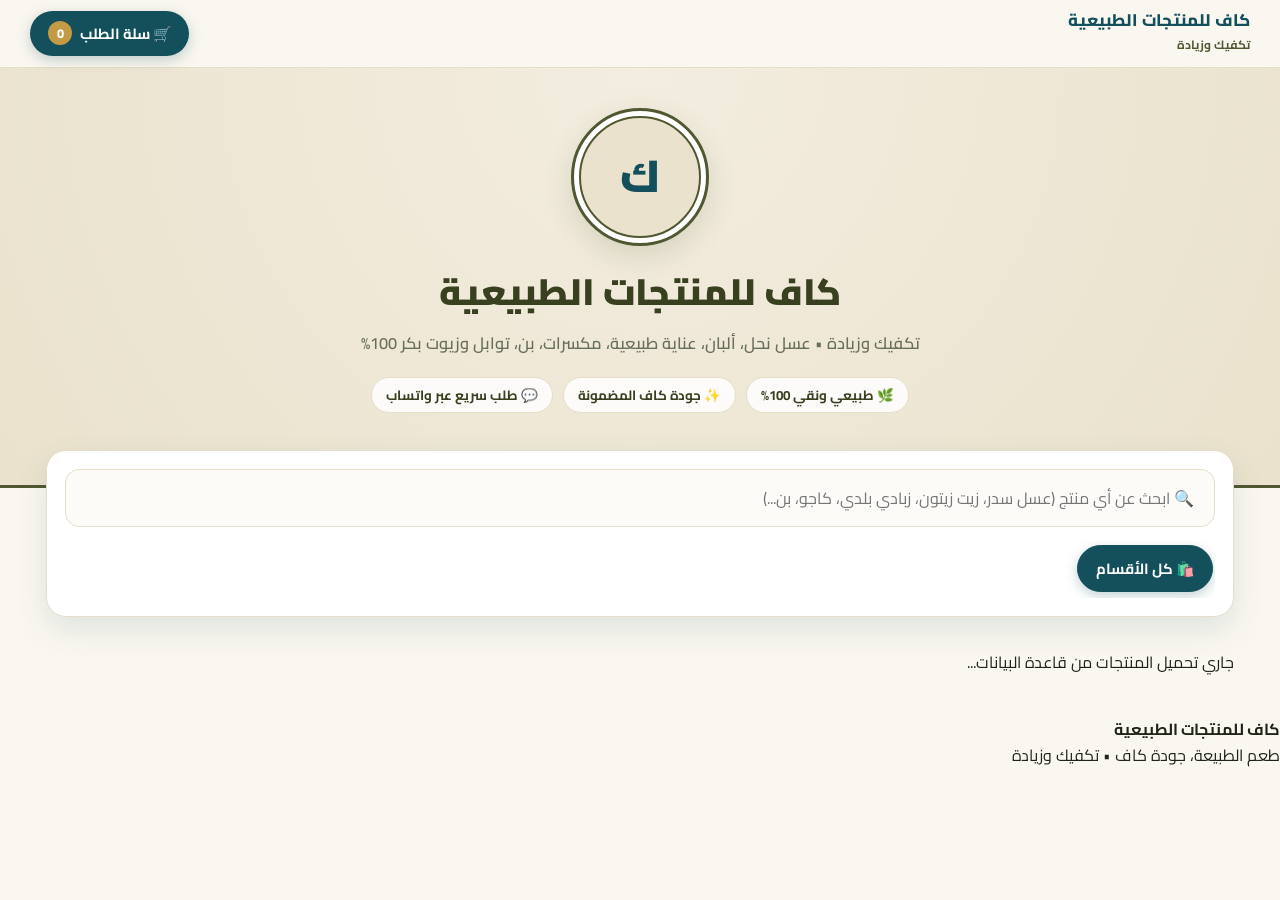
==== commit 5c6a26bd: "Update index.html" ====
--- a/index.html
+++ b/index.html
@@ -10,688 +10,9 @@
   <link rel="preconnect" href="https://fonts.gstatic.com" crossorigin>
   <link href="https://fonts.googleapis.com/css2?family=Cairo:wght@400;600;700;800;900&display=swap" rel="stylesheet">
 
-  <!-- مكتبة Swiper CSS + Supabase SDK -->
+  <!-- مكتبة Swiper CSS وملف التنسيق الخاص بنا -->
   <link rel="stylesheet" href="https://cdn.jsdelivr.net/npm/swiper@11/swiper-bundle.min.css" />
-  <script src="https://cdn.jsdelivr.net/npm/@supabase/supabase-js@2"></script>
-
-  <style>
-    :root {
-      --olive: #4F5830;
-      --olive-dark: #384020;
-      --teal: #13505B;
-      --teal-dark: #0D3A42;
-      --cream: #EAE2CC;
-      --bg: #FAF7F0;
-      --card-bg: #FFFFFF;
-      --gold: #C49A45;
-      --text: #1E2418;
-      --text-muted: #68705C;
-      --border: #E5DEC9;
-      --shadow-sm: 0 4px 14px rgba(79, 88, 48, 0.06);
-      --shadow-lg: 0 12px 32px rgba(19, 80, 91, 0.12);
-    }
-
-    * { box-sizing: border-box; margin: 0; padding: 0; }
-    html { scroll-behavior: smooth; }
-
-    body {
-      font-family: 'Cairo', sans-serif;
-      background-color: var(--bg);
-      color: var(--text);
-      line-height: 1.65;
-      overflow-x: hidden;
-    }
-
-    /* شريط التنقل العلوي */
-    .navbar {
-      position: sticky;
-      top: 0;
-      z-index: 90;
-      background: rgba(250, 247, 240, 0.92);
-      backdrop-filter: blur(12px);
-      border-bottom: 1px solid var(--border);
-      padding: 10px 20px;
-    }
-
-    .nav-container {
-      max-width: 1220px;
-      margin: 0 auto;
-      display: flex;
-      align-items: center;
-      justify-content: space-between;
-      gap: 12px;
-    }
-
-    .nav-brand {
-      display: flex;
-      align-items: center;
-      gap: 10px;
-      text-decoration: none;
-      color: var(--olive-dark);
-    }
-
-    .nav-logo {
-      width: 44px;
-      height: 44px;
-      border-radius: 50%;
-      object-fit: cover;
-      border: 2px solid var(--olive);
-      background: var(--cream);
-    }
-
-    .nav-brand-text strong {
-      display: block;
-      font-size: 1.05rem;
-      font-weight: 800;
-      line-height: 1.2;
-      color: var(--teal);
-    }
-
-    .nav-brand-text span {
-      font-size: 0.75rem;
-      color: var(--olive);
-      font-weight: 700;
-    }
-
-    .nav-cart-btn {
-      display: flex;
-      align-items: center;
-      gap: 8px;
-      background: var(--teal);
-      color: #fff;
-      border: none;
-      padding: 9px 18px;
-      border-radius: 999px;
-      font-family: inherit;
-      font-weight: 700;
-      font-size: 0.92rem;
-      cursor: pointer;
-      box-shadow: 0 4px 14px rgba(19, 80, 91, 0.25);
-      transition: transform 0.2s, background 0.2s;
-    }
-
-    .nav-cart-btn:hover {
-      background: var(--teal-dark);
-      transform: translateY(-1px);
-    }
-
-    .cart-badge {
-      background: var(--gold);
-      color: #fff;
-      min-width: 24px;
-      height: 24px;
-      border-radius: 999px;
-      display: inline-flex;
-      align-items: center;
-      justify-content: center;
-      font-size: 0.8rem;
-      font-weight: 800;
-      padding: 0 6px;
-    }
-
-    /* الهيرو (الواجهة الرئيسية) */
-    .hero {
-      background: radial-gradient(circle at top center, #F3EDE0 0%, var(--cream) 100%);
-      border-bottom: 3px solid var(--olive);
-      padding: 40px 20px 72px;
-      text-align: center;
-      position: relative;
-    }
-
-    .hero-inner { max-width: 820px; margin: 0 auto; }
-
-    .hero-logo-wrap {
-      width: 138px;
-      height: 138px;
-      margin: 0 auto 16px;
-      border-radius: 50%;
-      padding: 5px;
-      background: #fff;
-      border: 3px solid var(--olive);
-      box-shadow: 0 10px 28px rgba(79, 88, 48, 0.16);
-      display: flex;
-      align-items: center;
-      justify-content: center;
-      overflow: hidden;
-    }
-
-    .hero-logo-wrap img {
-      width: 100%;
-      height: 100%;
-      object-fit: cover;
-      border-radius: 50%;
-    }
-
-    .logo-fallback {
-      width: 100%;
-      height: 100%;
-      border-radius: 50%;
-      background: var(--cream);
-      border: 2px solid var(--olive);
-      display: flex;
-      align-items: center;
-      justify-content: center;
-      color: var(--teal);
-      font-weight: 900;
-      font-size: 2.8rem;
-    }
-
-    .hero h1 {
-      font-size: 2.3rem;
-      font-weight: 900;
-      color: var(--olive-dark);
-      margin-bottom: 8px;
-    }
-
-    .hero p {
-      font-size: 1.02rem;
-      color: var(--text-muted);
-      max-width: 680px;
-      margin: 0 auto 20px;
-      font-weight: 600;
-    }
-
-    .trust-badges {
-      display: flex;
-      flex-wrap: wrap;
-      justify-content: center;
-      gap: 10px;
-    }
-
-    .trust-pill {
-      background: rgba(255, 255, 255, 0.85);
-      border: 1px solid var(--border);
-      color: var(--olive-dark);
-      padding: 6px 14px;
-      border-radius: 999px;
-      font-size: 0.84rem;
-      font-weight: 700;
-      display: inline-flex;
-      align-items: center;
-      gap: 6px;
-    }
-
-    /* صندوق البحث وسويبر الأقسام */
-    .controls-wrapper {
-      max-width: 1220px;
-      margin: -38px auto 32px;
-      padding: 0 16px;
-      position: relative;
-      z-index: 20;
-    }
-
-    .controls-box {
-      background: var(--card-bg);
-      padding: 18px;
-      border-radius: 20px;
-      box-shadow: var(--shadow-lg);
-      border: 1px solid var(--border);
-    }
-
-    .search-box { position: relative; margin-bottom: 14px; }
-
-    .search-input {
-      width: 100%;
-      padding: 13px 20px;
-      border: 1.5px solid var(--border);
-      border-radius: 14px;
-      font-family: inherit;
-      font-size: 1rem;
-      outline: none;
-      background: #FCFBF8;
-      transition: all 0.2s;
-    }
-
-    .search-input:focus {
-      border-color: var(--teal);
-      background: #fff;
-      box-shadow: 0 0 0 4px rgba(19, 80, 91, 0.08);
-    }
-
-    /* سويبر الأقسام */
-    .categories-swiper { padding: 4px 2px 6px; }
-    .categories-swiper .swiper-slide { width: auto; }
-
-    .cat-pill {
-      display: inline-flex;
-      align-items: center;
-      gap: 8px;
-      border: 1.5px solid var(--border);
-      background: #FCFBF8;
-      color: var(--olive-dark);
-      padding: 9px 18px;
-      border-radius: 999px;
-      font-family: inherit;
-      font-size: 0.92rem;
-      font-weight: 700;
-      cursor: pointer;
-      white-space: nowrap;
-      transition: all 0.25s;
-    }
-
-    .cat-pill:hover { border-color: var(--teal); color: var(--teal); background: #F2F7F7; }
-    .cat-pill.active {
-      background: var(--teal);
-      color: #fff;
-      border-color: var(--teal);
-      box-shadow: 0 4px 12px rgba(19, 80, 91, 0.25);
-    }
-
-    .cat-count {
-      font-size: 0.75rem;
-      background: rgba(0, 0, 0, 0.07);
-      padding: 1px 8px;
-      border-radius: 999px;
-    }
-    
-                                
- .category-section.offers-section {
-      background: linear-gradient(135deg, #fffdf7 0%, #fef4dc 100%);
-      border: 2px solid var(--gold);
-      box-shadow: 0 8px 26px rgba(196, 154, 69, 0.16);
-    }
-    .offers-section .category-title {
-      color: #9a3412;
-    }
-    .offers-section .category-note {
-      background: #fee2e2;
-      color: #b91c1c;
-    } 
-.cat-pill.active .cat-count { background: rgba(255, 255, 255, 0.22); }
-    /* الأقسام والمنتجات */
-    main { max-width: 1220px; margin: 0 auto; padding: 0 16px 40px; }
-
-    .category-section {
-      background: #fff;
-      border: 1px solid var(--border);
-      border-radius: 22px;
-      padding: 24px 20px;
-      margin-bottom: 28px;
-      box-shadow: var(--shadow-sm);
-    }
-
-    .category-header {
-      display: flex;
-      flex-wrap: wrap;
-      align-items: center;
-      justify-content: space-between;
-      gap: 12px;
-      margin-bottom: 18px;
-      padding-bottom: 14px;
-      border-bottom: 2px solid var(--bg);
-    }
-
-    .category-title-group { display: flex; flex-wrap: wrap; align-items: center; gap: 10px; }
-
-    .category-title {
-      display: flex;
-      align-items: center;
-      gap: 10px;
-      font-size: 1.4rem;
-      font-weight: 800;
-      color: var(--olive-dark);
-    }
-
-    .category-note {
-      background: var(--cream);
-      color: var(--olive-dark);
-      padding: 4px 14px;
-      border-radius: 999px;
-      font-size: 0.82rem;
-      font-weight: 700;
-    }
-
-    .view-toggle-btn {
-      background: #FAF7F0;
-      border: 1.5px solid var(--olive);
-      color: var(--olive-dark);
-      padding: 7px 15px;
-      border-radius: 10px;
-      font-family: inherit;
-      font-size: 0.85rem;
-      font-weight: 700;
-      cursor: pointer;
-      transition: all 0.2s;
-    }
-
-    .view-toggle-btn:hover { background: var(--olive); color: #fff; }
-
-    /* سلايدر المنتجات */
-    .products-swiper { padding: 6px 4px 40px !important; }
-
-    .swiper-button-next,
-    .swiper-button-prev {
-      background: #fff;
-      width: 38px;
-      height: 38px;
-      border-radius: 50%;
-      border: 1px solid var(--border);
-      box-shadow: 0 4px 12px rgba(0, 0, 0, 0.12);
-      color: var(--teal) !important;
-      top: 43%;
-    }
-
-    .swiper-button-next::after,
-    .swiper-button-prev::after {
-      font-size: 14px !important;
-      font-weight: 900;
-    }
-
-    .swiper-pagination-bullet-active { background: var(--teal) !important; }
-
-    .products-grid {
-      display: grid;
-      grid-template-columns: repeat(auto-fill, minmax(245px, 1fr));
-      gap: 16px;
-    }
-
-    /* بطاقة المنتج مع الصورة */
-    .product-card {
-      background: #FCFBF8;
-      border-radius: 16px;
-      padding: 12px;
-      height: 100%;
-      border: 1px solid var(--border);
-      display: flex;
-      flex-direction: column;
-      justify-content: space-between;
-      gap: 12px;
-      transition: all 0.25s ease;
-    }
-
-    .product-card:hover {
-      background: #fff;
-      transform: translateY(-4px);
-      border-color: var(--teal);
-      box-shadow: var(--shadow-lg);
-    }
-
-    .product-img-wrap {
-      width: 100%;
-      height: 170px;
-      border-radius: 12px;
-      overflow: hidden;
-      background: var(--cream);
-      border: 1px solid #ede6d4;
-    }
-.product-img-wrap { position: relative; }
-    .discount-badge {
-      position: absolute;
-      top: 8px;
-      right: 8px;
-      background: #c0392b;
-      color: #fff;
-      font-size: 0.75rem;
-      font-weight: 800;
-      padding: 3px 10px;
-      border-radius: 999px;
-      box-shadow: 0 3px 8px rgba(0, 0, 0, 0.2);
-      z-index: 2;
-    }
-    .price-box { display: flex; flex-direction: column; line-height: 1.2; }
-    .old-price {
-      font-size: 0.82rem;
-      color: #9ca3af;
-      text-decoration: line-through;
-      font-weight: 600;
-    }
-    .product-img-wrap img {
-      width: 100%;
-      height: 100%;
-      object-fit: cover;
-      display: block;
-      transition: transform 0.3s ease;
-    }
-
-    .product-card:hover .product-img-wrap img {
-      transform: scale(1.04);
-    }
-
-    .product-info {
-      padding: 0 4px;
-      flex: 1;
-    }
-
-    .product-name {
-      font-size: 1.02rem;
-      font-weight: 800;
-      color: var(--text);
-      line-height: 1.45;
-    }
-
-    .product-unit {
-      display: inline-block;
-      font-size: 0.78rem;
-      color: var(--olive-dark);
-      background: var(--cream);
-      padding: 2px 10px;
-      border-radius: 6px;
-      margin-top: 6px;
-      font-weight: 700;
-    }
-
-    .product-footer {
-      display: flex;
-      align-items: center;
-      justify-content: space-between;
-      padding: 10px 4px 2px;
-      border-top: 1px dashed var(--border);
-      gap: 8px;
-    }
-
-    .product-price { font-size: 1.15rem; font-weight: 900; color: var(--teal); }
-    .product-price.no-price { font-size: 0.88rem; color: var(--gold); }
-
-    .add-btn {
-      background: var(--olive);
-      color: #fff;
-      border: none;
-      padding: 7px 14px;
-      border-radius: 10px;
-      font-family: inherit;
-      font-weight: 700;
-      font-size: 0.85rem;
-      cursor: pointer;
-      transition: all 0.2s;
-    }
-    .add-btn:hover { background: var(--teal); }
-
-    .qty-control {
-      display: inline-flex;
-      align-items: center;
-      gap: 8px;
-      background: #fff;
-      border: 1.5px solid var(--teal);
-      border-radius: 10px;
-      padding: 3px 8px;
-    }
-
-    .qty-btn {
-      background: none;
-      border: none;
-      color: var(--teal);
-      font-size: 1.1rem;
-      font-weight: 900;
-      cursor: pointer;
-      width: 22px;
-      height: 22px;
-      display: inline-flex;
-      align-items: center;
-      justify-content: center;
-    }
-
-    .qty-val { font-weight: 800; font-size: 0.9rem; color: var(--text); min-width: 16px; text-align: center; }
-
-    /* شريط السلة العائم بالأسفل */
-    .floating-cart {
-      position: fixed;
-      bottom: 18px;
-      left: 50%;
-      transform: translateX(-50%);
-      width: calc(100% - 32px);
-      max-width: 560px;
-      background: var(--teal-dark);
-      color: #fff;
-      padding: 13px 20px;
-      border-radius: 16px;
-      border: 1.5px solid var(--gold);
-      box-shadow: 0 12px 32px rgba(0, 0, 0, 0.28);
-      display: none;
-      align-items: center;
-      justify-content: space-between;
-      gap: 12px;
-      z-index: 95;
-      cursor: pointer;
-    }
-
-    .floating-cart.visible { display: flex; }
-
-    .floating-cart-btn {
-      background: var(--gold);
-      color: #fff;
-      border: none;
-      padding: 8px 16px;
-      border-radius: 10px;
-      font-family: inherit;
-      font-weight: 800;
-      font-size: 0.9rem;
-      cursor: pointer;
-    }
-
-    /* نافذة السلة الجانبية */
-    .drawer-overlay {
-      position: fixed;
-      inset: 0;
-      background: rgba(0, 0, 0, 0.5);
-      backdrop-filter: blur(3px);
-      z-index: 200;
-      display: none;
-      justify-content: flex-end;
-    }
-    .drawer-overlay.open { display: flex; }
-
-    .cart-drawer {
-      width: 100%;
-      max-width: 430px;
-      background: #fff;
-      height: 100%;
-      display: flex;
-      flex-direction: column;
-      box-shadow: -8px 0 30px rgba(0, 0, 0, 0.2);
-    }
-
-    .drawer-header {
-      padding: 18px 20px;
-      background: var(--teal);
-      color: #fff;
-      display: flex;
-      align-items: center;
-      justify-content: space-between;
-    }
-    .drawer-header h3 { font-size: 1.2rem; font-weight: 800; }
-
-    .close-drawer {
-      background: rgba(255, 255, 255, 0.18);
-      border: none;
-      color: #fff;
-      width: 34px;
-      height: 34px;
-      border-radius: 50%;
-      font-size: 1.2rem;
-      cursor: pointer;
-    }
-
-    .drawer-body { flex: 1; overflow-y: auto; padding: 18px; background: #FAF7F0; }
-
-    .cart-item {
-      background: #fff;
-      border: 1px solid var(--border);
-      border-radius: 12px;
-      padding: 12px;
-      margin-bottom: 10px;
-      display: flex;
-      align-items: center;
-      justify-content: space-between;
-      gap: 10px;
-    }
-
-    .cart-item-info strong { display: block; font-size: 0.95rem; color: var(--text); }
-    .cart-item-info span { font-size: 0.8rem; color: var(--text-muted); }
-
-    .customer-fields {
-      margin-top: 16px;
-      background: #fff;
-      padding: 14px;
-      border-radius: 12px;
-      border: 1px solid var(--border);
-      display: flex;
-      flex-direction: column;
-      gap: 10px;
-    }
-
-    .customer-fields input {
-      width: 100%;
-      padding: 10px 12px;
-      border: 1px solid var(--border);
-      border-radius: 8px;
-      font-family: inherit;
-      font-size: 0.92rem;
-      outline: none;
-    }
-    .customer-fields input:focus { border-color: var(--teal); }
-
-    .drawer-footer { padding: 16px 20px; background: #fff; border-top: 1px solid var(--border); }
-
-    .drawer-total {
-      display: flex;
-      justify-content: space-between;
-      font-size: 1.1rem;
-      font-weight: 800;
-      margin-bottom: 12px;
-      color: var(--olive-dark);
-    }
-
-    .send-wa-btn {
-      width: 100%;
-      background: #25d366;
-      color: #fff;
-      border: none;
-      padding: 13px;
-      border-radius: 12px;
-      font-family: inherit;
-      font-size: 1rem;
-      font-weight: 800;
-      cursor: pointer;
-    }
-
-    /* الفوتر */
-    footer {
-      background: var(--olive-dark);
-      color: var(--cream);
-      text-align: center;
-      padding: 34px 20px 90px;
-      border-top: 4px solid var(--gold);
-    }
-    footer h4 { font-size: 1.25rem; font-weight: 800; color: #fff; margin-bottom: 6px; }
-    footer p { font-size: 0.9rem; opacity: 0.88; max-width: 550px; margin: 0 auto; }
-
-    .status-msg, .error-box {
-      text-align: center;
-      padding: 40px 20px;
-      border-radius: 16px;
-      background: #fff;
-      border: 1px solid var(--border);
-    }
-
-    .error-box { background: #fef2f2; color: #991b1b; border-color: #fecaca; }
-
-    @media (max-width: 640px) {
-      .hero h1 { font-size: 1.75rem; }
-      .hero-logo-wrap { width: 112px; height: 112px; }
-      .category-title { font-size: 1.2rem; }
-      .nav-brand-text span { display: none; }
-    }
-  </style>
+  <link rel="stylesheet" href="style.css" />
 </head>
 <body>
 
@@ -796,428 +117,9 @@
     </div>
   </div>
 
-  <!-- مكتبة Swiper JS -->
+  <!-- مكتبات JS وملف السكربت الخاص بنا -->
+  <script src="https://cdn.jsdelivr.net/npm/@supabase/supabase-js@2"></script>
   <script src="https://cdn.jsdelivr.net/npm/swiper@11/swiper-bundle.min.js"></script>
-
-  <script>
-    // === إعدادات Supabase API ===
-    const SUPABASE_URL = 'https://mbuxmpwqhikfetjorolu.supabase.co';
-    const SUPABASE_KEY = 'sb_publishable_URg0qnqfTP2lteDOe9lSHQ_lIFRQXjW';
-
-    const STORE_CONFIG = {
-      name: 'كاف للمنتجات الطبيعية',
-      tagline: 'تكفيك وزيادة • عسل نحل، ألبان، عناية طبيعية، مكسرات، بن، توابل وزيوت بكر 100%',
-      currency: 'ج.م',
-      whatsappNumber: '201000053046',
-      defaultImage: 'https://mbuxmpwqhikfetjorolu.supabase.co/storage/v1/object/public/images/rated_Image.jpeg'
-    };
-
-    const db = window.supabase.createClient(SUPABASE_URL, SUPABASE_KEY);
-
-    let categoriesData = [];
-    let activeCategory = 'all';
-    let cart = [];
-    let productsMap = {};
-    let categorySwiper = null;
-    let productSwipers = [];
-    let expandedCategories = {};
-
-    async function loadMenuData() {
-      try {
-        // جلب الأقسام والمنتجات من Supabase في نفس الوقت
-        const [catsRes, prodsRes] = await Promise.all([
-          db.from('categories').select('*').order('sort', { ascending: true }),
-          db.from('products').select('*').order('id', { ascending: true })
-        ]);
-
-        if (catsRes.error) throw catsRes.error;
-        if (prodsRes.error) throw prodsRes.error;
-
-        const cats = catsRes.data || [];
-        const prods = prodsRes.data || [];
-
-        // ربط المنتجات بأقسامها
-        categoriesData = cats.map(cat => ({
-          id: String(cat.id),
-          title: cat.name,
-          icon: cat.icon || '🌿',
-          note: cat.note || '',
-          products: prods
-            .filter(p => String(p.category_id) === String(cat.id))
-            .map(p => ({
-              _id: `p_${p.id}`,
-              name: p.name,
-              unit: p.weight || '',
-              price: p.price,
-              oldPrice: p.old_price,
-              priceText: p.price_text || 'تواصل للسعر',
-              image: p.image || STORE_CONFIG.defaultImage
-            }))
-        }));
-// تجميع كل المنتجات التي عليها خصم تلقائياً في قسم خاص بأعلى الصفحة
-        const offerProducts = [];
-        categoriesData.forEach(cat => {
-          cat.products.forEach(p => {
-            if (p.price !== null && p.oldPrice && Number(p.oldPrice) > Number(p.price)) {
-              offerProducts.push(p);
-            }
-          });
-        });
-
-        if (offerProducts.length > 0) {
-          categoriesData.unshift({
-            id: 'offers',
-            isOffers: true,
-            title: 'عروض وخصومات كاف',
-            icon: '🔥',
-            note: 'وفّر أكثر • عروض متجددة لفترة محدودة',
-            products: offerProducts
-          });
-        }
-        initStore();
-      } catch (error) {
-        document.getElementById('menuContainer').innerHTML = `
-          <div class="error-box">
-            <strong>تعذر تحميل المنتجات من Supabase!</strong><br>
-            تأكد من وضع مفتاح API الصحيح، وأن سياسة القراءة (Public Read) مفعلة في Supabase.<br>
-            <small>${error.message || ''}</small>
-          </div>
-        `;
-        console.error(error);
-      }
-    }
-
-    function initStore() {
-      document.title = `${STORE_CONFIG.name} | تكفيك وزيادة`;
-      document.getElementById('storeName').textContent = STORE_CONFIG.name;
-      document.getElementById('navStoreName').textContent = STORE_CONFIG.name;
-      document.getElementById('footerName').textContent = STORE_CONFIG.name;
-      document.getElementById('storeTagline').textContent = STORE_CONFIG.tagline;
-
-      productsMap = {};
-      const tabsWrapper = document.getElementById('filterTabs');
-
-      categoriesData.forEach(cat => {
-        if (cat.products.length === 0) return;
-
-        cat.products.forEach(prod => {
-          productsMap[prod._id] = prod;
-        });
-
-        const slide = document.createElement('div');
-        slide.className = 'swiper-slide';
-        slide.innerHTML = `
-          <button class="cat-pill" data-category="${cat.id}">
-            <span>${cat.icon} ${cat.title}</span>
-            <span class="cat-count">${cat.products.length}</span>
-          </button>
-        `;
-        tabsWrapper.appendChild(slide);
-      });
-
-      categorySwiper = new Swiper('.categories-swiper', {
-        slidesPerView: 'auto',
-        spaceBetween: 10,
-        freeMode: true,
-        grabCursor: true
-      });
-
-      document.querySelectorAll('.cat-pill').forEach(btn => {
-        btn.addEventListener('click', () => {
-          document.querySelectorAll('.cat-pill').forEach(b => b.classList.remove('active'));
-          btn.classList.add('active');
-          activeCategory = btn.dataset.category;
-          renderCategories();
-        });
-      });
-
-      document.getElementById('searchInput').addEventListener('input', renderCategories);
-      renderCategories();
-    }
-
-    function buildProductCardHTML(product, currency) {
-      const hasPrice = product.price !== null && product.price !== undefined;
-      const hasDiscount = hasPrice && product.oldPrice && Number(product.oldPrice) > Number(product.price);
-      const discountPercent = hasDiscount
-        ? Math.round(((product.oldPrice - product.price) / product.oldPrice) * 100)
-        : 0;
-
-      const priceHTML = hasPrice
-        ? `
-          <div class="price-box">
-            ${hasDiscount ? `<span class="old-price">${product.oldPrice} ${currency}</span>` : ''}
-            <span class="product-price">${product.price} ${currency}</span>
-          </div>
-        `
-        : `<span class="product-price no-price">${product.priceText || 'تواصل للسعر'}</span>`;
-
-      const inCart = cart.find(item => item.id === product._id);
-
-      const actionHTML = inCart
-        ? `
-          <div class="qty-control">
-            <button class="qty-btn" onclick="changeQty('${product._id}', 1)">+</button>
-            <span class="qty-val">${inCart.qty}</span>
-            <button class="qty-btn" onclick="changeQty('${product._id}', -1)">−</button>
-          </div>
-        `
-        : `<button class="add-btn" onclick="addToCart('${product._id}')">+ أضف</button>`;
-
-      return `
-        <div class="product-card" data-pid="${product._id}">
-          <div class="product-img-wrap">
-            ${hasDiscount && discountPercent > 0 ? `<span class="discount-badge">خصم ${discountPercent}% 🔥</span>` : ''}
-            <img
-              src="${product.image}"
-              alt="${product.name}"
-              loading="lazy"
-              onerror="this.src='${STORE_CONFIG.defaultImage}'"
-            />
-          </div>
-          <div class="product-info">
-            <div class="product-name">${product.name}</div>
-            ${product.unit ? `<span class="product-unit">${product.unit}</span>` : ''}
-          </div>
-          <div class="product-footer">
-            ${priceHTML}
-            <div class="card-action" id="action-${product._id}">${actionHTML}</div>
-          </div>
-        </div>
-      `;
-    }
-    function refreshProductButtons(pid) {
-      const inCart = cart.find(item => item.id === pid);
-      const html = inCart
-        ? `
-          <div class="qty-control">
-            <button class="qty-btn" onclick="changeQty('${pid}', 1)">+</button>
-            <span class="qty-val">${inCart.qty}</span>
-            <button class="qty-btn" onclick="changeQty('${pid}', -1)">−</button>
-          </div>
-        `
-        : `<button class="add-btn" onclick="addToCart('${pid}')">+ أضف</button>`;
-
-      document.querySelectorAll(`#action-${pid}`).forEach(el => {
-        el.innerHTML = html;
-      });
-    }
-
-    function toggleCategoryView(catId) {
-      expandedCategories[catId] = !expandedCategories[catId];
-      renderCategories();
-    }
-
-    function renderCategories() {
-      productSwipers.forEach(s => s.destroy(true, true));
-      productSwipers = [];
-
-      const container = document.getElementById('menuContainer');
-      const searchTerm = document.getElementById('searchInput').value.trim().toLowerCase();
-      const currency = STORE_CONFIG.currency;
-
-      container.innerHTML = '';
-      let hasResults = false;
-
-      categoriesData.forEach(cat => {
-        if (activeCategory !== 'all' && activeCategory !== cat.id) return;
-
-        const filteredProducts = cat.products.filter(p =>
-          p.name.toLowerCase().includes(searchTerm) ||
-          (p.unit && p.unit.toLowerCase().includes(searchTerm))
-        );
-
-        if (filteredProducts.length === 0) return;
-        hasResults = true;
-
-        const isGridMode = searchTerm.length > 0 || expandedCategories[cat.id] || activeCategory !== 'all';
-
-        const section = document.createElement('section');
-        section.className = cat.isOffers ? 'category-section offers-section' : 'category-section';
-
-        section.innerHTML = `
-          <div class="category-header">
-            <div class="category-title-group">
-              <h2 class="category-title">${cat.icon} ${cat.title}</h2>
-              ${cat.note ? `<span class="category-note">${cat.note}</span>` : ''}
-            </div>
-            ${(searchTerm.length === 0 && activeCategory === 'all') ? `
-              <button class="view-toggle-btn" onclick="toggleCategoryView('${cat.id}')">
-                ${isGridMode ? 'عرض كسلايدر متحرك ◀' : `عرض الكل (${filteredProducts.length})`}
-              </button>
-            ` : ''}
-          </div>
-          ${isGridMode ? `
-            <div class="products-grid">
-              ${filteredProducts.map(p => buildProductCardHTML(p, currency)).join('')}
-            </div>
-          ` : `
-            <div class="swiper products-swiper" id="swiper-${cat.id}">
-              <div class="swiper-wrapper">
-                ${filteredProducts.map(p => `
-                  <div class="swiper-slide">${buildProductCardHTML(p, currency)}</div>
-                `).join('')}
-              </div>
-              <div class="swiper-button-next"></div>
-              <div class="swiper-button-prev"></div>
-              <div class="swiper-pagination"></div>
-            </div>
-          `}
-        `;
-
-        container.appendChild(section);
-
-        if (!isGridMode) {
-          const swiperInstance = new Swiper(`#swiper-${cat.id}`, {
-            slidesPerView: 1.15,
-            spaceBetween: 14,
-            grabCursor: true,
-            autoplay: {
-              delay: 3500,
-              disableOnInteraction: true,
-              pauseOnMouseEnter: true
-            },
-            pagination: {
-              el: `#swiper-${cat.id} .swiper-pagination`,
-              clickable: true,
-              dynamicBullets: true
-            },
-            navigation: {
-              nextEl: `#swiper-${cat.id} .swiper-button-next`,
-              prevEl: `#swiper-${cat.id} .swiper-button-prev`
-            },
-            breakpoints: {
-              540: { slidesPerView: 2.2, spaceBetween: 14 },
-              820: { slidesPerView: 3.2, spaceBetween: 16 },
-              1100: { slidesPerView: 4, spaceBetween: 16 }
-            }
-          });
-          productSwipers.push(swiperInstance);
-        }
-      });
-
-      if (!hasResults) {
-        container.innerHTML = '<div class="status-msg">لا توجد منتجات مطابقة لبحثك 🔎</div>';
-      }
-    }
-
-    function addToCart(pid) {
-      const prod = productsMap[pid];
-      if (!prod) return;
-      const existing = cart.find(item => item.id === pid);
-      if (existing) {
-        existing.qty += 1;
-      } else {
-        cart.push({
-          id: pid,
-          name: prod.name,
-          unit: prod.unit || '',
-          price: prod.price || 0,
-          qty: 1
-        });
-      }
-      refreshProductButtons(pid);
-      updateCartUI();
-    }
-
-    function changeQty(pid, delta) {
-      const idx = cart.findIndex(item => item.id === pid);
-      if (idx === -1) return;
-      cart[idx].qty += delta;
-      if (cart[idx].qty <= 0) {
-        cart.splice(idx, 1);
-      }
-      refreshProductButtons(pid);
-      updateCartUI();
-      if (document.getElementById('drawerOverlay').classList.contains('open')) {
-        renderCartDrawer();
-      }
-    }
-
-    function updateCartUI() {
-      const totalQty = cart.reduce((sum, i) => sum + i.qty, 0);
-      const totalPrice = cart.reduce((sum, i) => sum + (i.price * i.qty), 0);
-      const currency = STORE_CONFIG.currency;
-
-      document.getElementById('navCartCount').textContent = totalQty;
-      document.getElementById('drawerTotal').textContent = `${totalPrice} ${currency}`;
-
-      const floatingCart = document.getElementById('floatingCart');
-      if (totalQty > 0) {
-        document.getElementById('floatingCartInfo').textContent = `${totalQty} منتج • ${totalPrice} ${currency}`;
-        floatingCart.classList.add('visible');
-      } else {
-        floatingCart.classList.remove('visible');
-      }
-    }
-
-    function openCartDrawer() {
-      renderCartDrawer();
-      document.getElementById('drawerOverlay').classList.add('open');
-    }
-
-    function closeCartDrawer() {
-      document.getElementById('drawerOverlay').classList.remove('open');
-    }
-
-    function renderCartDrawer() {
-      const body = document.getElementById('drawerBody');
-      const currency = STORE_CONFIG.currency;
-
-      if (cart.length === 0) {
-        body.innerHTML = '<div class="status-msg">سلة الطلبات فارغة حالياً 🛒</div>';
-        return;
-      }
-
-      body.innerHTML = `
-        ${cart.map(item => `
-          <div class="cart-item">
-            <div class="cart-item-info">
-              <strong>${item.name}</strong>
-              <span>${item.unit} • ${item.price > 0 ? (item.price * item.qty) + ' ' + currency : 'تواصل للسعر'}</span>
-            </div>
-            <div class="qty-control">
-              <button class="qty-btn" onclick="changeQty('${item.id}', 1)">+</button>
-              <span class="qty-val">${item.qty}</span>
-              <button class="qty-btn" onclick="changeQty('${item.id}', -1)">−</button>
-            </div>
-          </div>
-        `).join('')}
-
-        <div class="customer-fields">
-          <strong style="font-size:0.9rem;color:var(--olive-dark);">بيانات التوصيل (اختياري):</strong>
-          <input type="text" id="custName" placeholder="الاسم بالكامل" />
-          <input type="text" id="custAddress" placeholder="العنوان بالتفصيل" />
-        </div>
-      `;
-    }
-
-    function sendOrderWhatsApp() {
-      if (cart.length === 0) {
-        alert('أضف منتجاً واحداً على الأقل قبل الإرسال.');
-        return;
-      }
-      const phone = STORE_CONFIG.whatsappNumber;
-      const currency = STORE_CONFIG.currency;
-      const custName = document.getElementById('custName')?.value.trim();
-      const custAddress = document.getElementById('custAddress')?.value.trim();
-
-      let message = `السلام عليكم، طلب جديد من *${STORE_CONFIG.name}*:\n\n`;
-      let total = 0;
-
-      cart.forEach((item, index) => {
-        const linePrice = item.price > 0 ? `${item.price * item.qty} ${currency}` : 'تواصل للسعر';
-        total += item.price * item.qty;
-        message += `${index + 1}. ${item.name} (${item.unit}) × ${item.qty} = ${linePrice}\n`;
-      });
-
-      message += `\n*الإجمالي التقديري:* ${total} ${currency}`;
-      if (custName) message += `\n*الاسم:* ${custName}`;
-      if (custAddress) message += `\n*العنوان:* ${custAddress}`;
-
-      window.open(`https://wa.me/${phone}?text=${encodeURIComponent(message)}`, '_blank');
-    }
-
-    loadMenuData();
-  </script>
+  <script src="app.js"></script>
 </body>
 </html>
--- a/style.css
+++ b/style.css
@@ -0,0 +1,571 @@
+:root {
+  --olive: #4F5830;
+  --olive-dark: #384020;
+  --teal: #13505B;
+  --teal-dark: #0D3A42;
+  --cream: #EAE2CC;
+  --bg: #FAF7F0;
+  --card-bg: #FFFFFF;
+  --gold: #C49A45;
+  --text: #1E2418;
+  --text-muted: #68705C;
+  --border: #E5DEC9;
+  --shadow-sm: 0 4px 14px rgba(79, 88, 48, 0.06);
+  --shadow-lg: 0 12px 32px rgba(19, 80, 91, 0.12);
+}
+
+* { box-sizing: border-box; margin: 0; padding: 0; }
+html { scroll-behavior: smooth; }
+
+body {
+  font-family: 'Cairo', sans-serif;
+  background-color: var(--bg);
+  color: var(--text);
+  line-height: 1.65;
+  overflow-x: hidden;
+}
+
+/* شريط التنقل العلوي */
+.navbar {
+  position: sticky;
+  top: 0;
+  z-index: 90;
+  background: rgba(250, 247, 240, 0.92);
+  backdrop-filter: blur(12px);
+  border-bottom: 1px solid var(--border);
+  padding: 10px 20px;
+}
+
+.nav-container {
+  max-width: 1220px;
+  margin: 0 auto;
+  display: flex;
+  align-items: center;
+  justify-content: space-between;
+  gap: 12px;
+}
+
+.nav-brand {
+  display: flex;
+  align-items: center;
+  gap: 10px;
+  text-decoration: none;
+  color: var(--olive-dark);
+}
+
+.nav-logo {
+  width: 44px;
+  height: 44px;
+  border-radius: 50%;
+  object-fit: cover;
+  border: 2px solid var(--olive);
+  background: var(--cream);
+}
+
+.nav-brand-text strong {
+  display: block;
+  font-size: 1.05rem;
+  font-weight: 800;
+  line-height: 1.2;
+  color: var(--teal);
+}
+
+.nav-brand-text span {
+  font-size: 0.75rem;
+  color: var(--olive);
+  font-weight: 700;
+}
+
+.nav-cart-btn {
+  display: flex;
+  align-items: center;
+  gap: 8px;
+  background: var(--teal);
+  color: #fff;
+  border: none;
+  padding: 9px 18px;
+  border-radius: 999px;
+  font-family: inherit;
+  font-weight: 700;
+  font-size: 0.92rem;
+  cursor: pointer;
+  box-shadow: 0 4px 14px rgba(19, 80, 91, 0.25);
+  transition: transform 0.2s, background 0.2s;
+}
+
+.nav-cart-btn:hover {
+  background: var(--teal-dark);
+  transform: translateY(-1px);
+}
+
+.cart-badge {
+  background: var(--gold);
+  color: #fff;
+  min-width: 24px;
+  height: 24px;
+  border-radius: 999px;
+  display: inline-flex;
+  align-items: center;
+  justify-content: center;
+  font-size: 0.8rem;
+  font-weight: 800;
+  padding: 0 6px;
+}
+
+/* الهيرو */
+.hero {
+  background: radial-gradient(circle at top center, #F3EDE0 0%, var(--cream) 100%);
+  border-bottom: 3px solid var(--olive);
+  padding: 40px 20px 72px;
+  text-align: center;
+  position: relative;
+}
+
+.hero-inner { max-width: 820px; margin: 0 auto; }
+
+.hero-logo-wrap {
+  width: 138px;
+  height: 138px;
+  margin: 0 auto 16px;
+  border-radius: 50%;
+  padding: 5px;
+  background: #fff;
+  border: 3px solid var(--olive);
+  box-shadow: 0 10px 28px rgba(79, 88, 48, 0.16);
+  display: flex;
+  align-items: center;
+  justify-content: center;
+  overflow: hidden;
+}
+
+.hero-logo-wrap img {
+  width: 100%;
+  height: 100%;
+  object-fit: cover;
+  border-radius: 50%;
+}
+
+.logo-fallback {
+  width: 100%;
+  height: 100%;
+  border-radius: 50%;
+  background: var(--cream);
+  border: 2px solid var(--olive);
+  display: flex;
+  align-items: center;
+  justify-content: center;
+  color: var(--teal);
+  font-weight: 900;
+  font-size: 2.8rem;
+}
+
+.hero h1 {
+  font-size: 2.3rem;
+  font-weight: 900;
+  color: var(--olive-dark);
+  margin-bottom: 8px;
+}
+
+.hero p {
+  font-size: 1.02rem;
+  color: var(--text-muted);
+  max-width: 680px;
+  margin: 0 auto 20px;
+  font-weight: 600;
+}
+
+.trust-badges {
+  display: flex;
+  flex-wrap: wrap;
+  justify-content: center;
+  gap: 10px;
+}
+
+.trust-pill {
+  background: rgba(255, 255, 255, 0.85);
+  border: 1px solid var(--border);
+  color: var(--olive-dark);
+  padding: 6px 14px;
+  border-radius: 999px;
+  font-size: 0.84rem;
+  font-weight: 700;
+  display: inline-flex;
+  align-items: center;
+  gap: 6px;
+}
+
+/* البحث وسويبر الأقسام */
+.controls-wrapper {
+  max-width: 1220px;
+  margin: -38px auto 32px;
+  padding: 0 16px;
+  position: relative;
+  z-index: 20;
+}
+
+.controls-box {
+  background: var(--card-bg);
+  padding: 18px;
+  border-radius: 20px;
+  box-shadow: var(--shadow-lg);
+  border: 1px solid var(--border);
+}
+
+.search-box { position: relative; margin-bottom: 14px; }
+
+.search-input {
+  width: 100%;
+  padding: 13px 20px;
+  border: 1.5px solid var(--border);
+  border-radius: 14px;
+  font-family: inherit;
+  font-size: 1rem;
+  outline: none;
+  background: #FCFBF8;
+  transition: all 0.2s;
+}
+
+.search-input:focus {
+  border-color: var(--teal);
+  background: #fff;
+  box-shadow: 0 0 0 4px rgba(19, 80, 91, 0.08);
+}
+
+.categories-swiper { padding: 4px 2px 6px; }
+.categories-swiper .swiper-slide { width: auto; }
+
+.cat-pill {
+  display: inline-flex;
+  align-items: center;
+  gap: 8px;
+  border: 1.5px solid var(--border);
+  background: #FCFBF8;
+  color: var(--olive-dark);
+  padding: 9px 18px;
+  border-radius: 999px;
+  font-family: inherit;
+  font-size: 0.92rem;
+  font-weight: 700;
+  cursor: pointer;
+  white-space: nowrap;
+  transition: all 0.25s;
+}
+
+.cat-pill:hover { border-color: var(--teal); color: var(--teal); background: #F2F7F7; }
+.cat-pill.active {
+  background: var(--teal);
+  color: #fff;
+  border-color: var(--teal);
+  box-shadow: 0 4px 12px rgba(19, 80, 91, 0.25);
+}
+
+.cat-count {
+  font-size: 0.75rem;
+  background: rgba(0, 0, 0, 0.07);
+  padding: 1px 8px;
+  border-radius: 999px;
+}
+.cat-pill.active .cat-count { background: rgba(255, 255, 255, 0.22); }
+
+/* الأقسام والمنتجات */
+main { max-width: 1220px; margin: 0 auto; padding: 0 16px 40px; }
+
+.category-section {
+  background: #fff;
+  border: 1px solid var(--border);
+  border-radius: 22px;
+  padding: 24px 20px;
+  margin-bottom: 28px;
+  box-shadow: var(--shadow-sm);
+}
+
+/* قسم العروض الخاص */
+.category-section.offers-section {
+  background: linear-gradient(135deg, #fffdf7 0%, #fef4dc 100%);
+  border: 2px solid var(--gold);
+  box-shadow: 0 8px 26px rgba(196, 154, 69, 0.16);
+}
+.offers-section .category-title { color: #9a3412; }
+.offers-section .category-note { background: #fee2e2; color: #b91c1c; }
+
+.category-header {
+  display: flex;
+  flex-wrap: wrap;
+  align-items: center;
+  justify-content: space-between;
+  gap: 12px;
+  margin-bottom: 18px;
+  padding-bottom: 14px;
+  border-bottom: 2px solid var(--bg);
+}
+
+.category-title-group { display: flex; flex-wrap: wrap; align-items: center; gap: 10px; }
+
+.category-title {
+  display: flex;
+  align-items: center;
+  gap: 10px;
+  font-size: 1.4rem;
+  font-weight: 800;
+  color: var(--olive-dark);
+}
+
+.category-note {
+  background: var(--cream);
+  color: var(--olive-dark);
+  padding: 4px 14px;
+  border-radius: 999px;
+  font-size: 0.82rem;
+  font-weight: 700;
+}
+
+.view-toggle-btn {
+  background: #FAF7F0;
+  border: 1.5px solid var(--olive);
+  color: var(--olive-dark);
+  padding: 7px 15px;
+  border-radius: 10px;
+  font-family: inherit;
+  font-size: 0.85rem;
+  font-weight: 700;
+  cursor: pointer;
+  transition: all 0.2s;
+}
+.view-toggle-btn:hover { background: var(--olive); color: #fff; }
+
+/* سلايدر المنتجات */
+.products-swiper { padding: 6px 4px 40px !important; }
+
+.swiper-button-next,
+.swiper-button-prev {
+  background: #fff;
+  width: 38px;
+  height: 38px;
+  border-radius: 50%;
+  border: 1px solid var(--border);
+  box-shadow: 0 4px 12px rgba(0, 0, 0, 0.12);
+  color: var(--teal) !important;
+  top: 43%;
+}
+.swiper-button-next::after,
+.swiper-button-prev::after { font-size: 14px !important; font-weight: 900; }
+.swiper-pagination-bullet-active { background: var(--teal) !important; }
+
+.products-grid {
+  display: grid;
+  grid-template-columns: repeat(auto-fill, minmax(245px, 1fr));
+  gap: 16px;
+}
+
+/* بطاقة المنتج */
+.product-card {
+  background: #FCFBF8;
+  border-radius: 16px;
+  padding: 12px;
+  height: 100%;
+  border: 1px solid var(--border);
+  display: flex;
+  flex-direction: column;
+  justify-content: space-between;
+  gap: 12px;
+  transition: all 0.25s ease;
+}
+.product-card:hover {
+  background: #fff;
+  transform: translateY(-4px);
+  border-color: var(--teal);
+  box-shadow: var(--shadow-lg);
+}
+
+.product-img-wrap {
+  position: relative;
+  width: 100%;
+  height: 170px;
+  border-radius: 12px;
+  overflow: hidden;
+  background: var(--cream);
+  border: 1px solid #ede6d4;
+}
+
+.discount-badge {
+  position: absolute;
+  top: 8px;
+  right: 8px;
+  background: #c0392b;
+  color: #fff;
+  font-size: 0.75rem;
+  font-weight: 800;
+  padding: 3px 10px;
+  border-radius: 999px;
+  box-shadow: 0 3px 8px rgba(0, 0, 0, 0.2);
+  z-index: 2;
+}
+
+.product-img-wrap img {
+  width: 100%;
+  height: 100%;
+  object-fit: cover;
+  display: block;
+  transition: transform 0.3s ease;
+}
+.product-card:hover .product-img-wrap img { transform: scale(1.04); }
+
+.product-info { padding: 0 4px; flex: 1; }
+.product-name { font-size: 1.02rem; font-weight: 800; color: var(--text); line-height: 1.45; }
+
+.product-unit {
+  display: inline-block;
+  font-size: 0.78rem;
+  color: var(--olive-dark);
+  background: var(--cream);
+  padding: 2px 10px;
+  border-radius: 6px;
+  margin-top: 6px;
+  font-weight: 700;
+}
+
+.product-footer {
+  display: flex;
+  align-items: center;
+  justify-content: space-between;
+  padding: 10px 4px 2px;
+  border-top: 1px dashed var(--border);
+  gap: 8px;
+}
+
+.price-box { display: flex; flex-direction: column; line-height: 1.2; }
+.old-price { font-size: 0.82rem; color: #9ca3af; text-decoration: line-through; font-weight: 600; }
+.product-price { font-size: 1.15rem; font-weight: 900; color: var(--teal); }
+.product-price.no-price { font-size: 0.88rem; color: var(--gold); }
+
+.add-btn {
+  background: var(--olive);
+  color: #fff;
+  border: none;
+  padding: 7px 14px;
+  border-radius: 10px;
+  font-family: inherit;
+  font-weight: 700;
+  font-size: 0.85rem;
+  cursor: pointer;
+  transition: all 0.2s;
+}
+.add-btn:hover { background: var(--teal); }
+
+.qty-control {
+  display: inline-flex;
+  align-items: center;
+  gap: 8px;
+  background: #fff;
+  border: 1.5px solid var(--teal);
+  border-radius: 10px;
+  padding: 3px 8px;
+}
+.qty-btn {
+  background: none;
+  border: none;
+  color: var(--teal);
+  font-size: 1.1rem;
+  font-weight: 900;
+  cursor: pointer;
+  width: 22px;
+  height: 22px;
+  display: inline-flex;
+  align-items: center;
+  justify-content: center;
+}
+.qty-val { font-weight: 800; font-size: 0.9rem; color: var(--text); min-width: 16px; text-align: center; }
+
+/* شريط السلة العائم */
+.floating-cart {
+  position: fixed;
+  bottom: 18px;
+  left: 50%;
+  transform: translateX(-50%);
+  width: calc(100% - 32px);
+  max-width: 560px;
+  background: var(--teal-dark);
+  color: #fff;
+  padding: 13px 20px;
+  border-radius: 16px;
+  border: 1.5px solid var(--gold);
+  box-shadow: 0 12px 32px rgba(0, 0, 0, 0.28);
+  display: none;
+  align-items: center;
+  justify-content: space-between;
+  gap: 12px;
+  z-index: 95;
+  cursor: pointer;
+}
+.floating-cart.visible { display: flex; }
+
+.floating-cart-btn {
+  background: var(--gold);
+  color: #fff;
+  border: none;
+  padding: 8px 16px;
+  border-radius: 10px;
+  font-family: inherit;
+  font-weight: 800;
+  font-size: 0.9rem;
+  cursor: pointer;
+}
+
+/* نافذة السلة الجانبية */
+.drawer-overlay {
+  position: fixed;
+  inset: 0;
+  background: rgba(0, 0, 0, 0.5);
+  backdrop-filter: blur(3px);
+  z-index: 200;
+  display: none;
+  justify-content: flex-end;
+}
+.drawer-overlay.open { display: flex; }
+
+.cart-drawer {
+  width: 100%;
+  max-width: 430px;
+  background: #fff;
+  height: 100%;
+  display: flex;
+  flex-direction: column;
+  box-shadow: -8px 0 30px rgba(0, 0, 0, 0.2);
+}
+
+.drawer-header {
+  padding: 18px 20px;
+  background: var(--teal);
+  color: #fff;
+  display: flex;
+  align-items: center;
+  justify-content: space-between;
+}
+.drawer-header h3 { font-size: 1.2rem; font-weight: 800; }
+
+.close-drawer {
+  background: rgba(255, 255, 255, 0.18);
+  border: none;
+  color: #fff;
+  width: 34px;
+  height: 34px;
+  border-radius: 50%;
+  font-size: 1.2rem;
+  cursor: pointer;
+}
+
+.drawer-body { flex: 1; overflow-y: auto; padding: 18px; background: #FAF7F0; }
+
+.cart-item {
+  background: #fff;
+  border: 1px solid var(--border);
+  border-radius: 12px;
+  padding: 12px;
+  margin-bottom: 10px;
+  display: flex;
+  align-items: center;
+  justify-content: space-between;
+  gap: 10px;
+}
+.cart-item-info strong { display: block; font-size: 0.95rem; color: var(--text); }
+.cart-item-info
